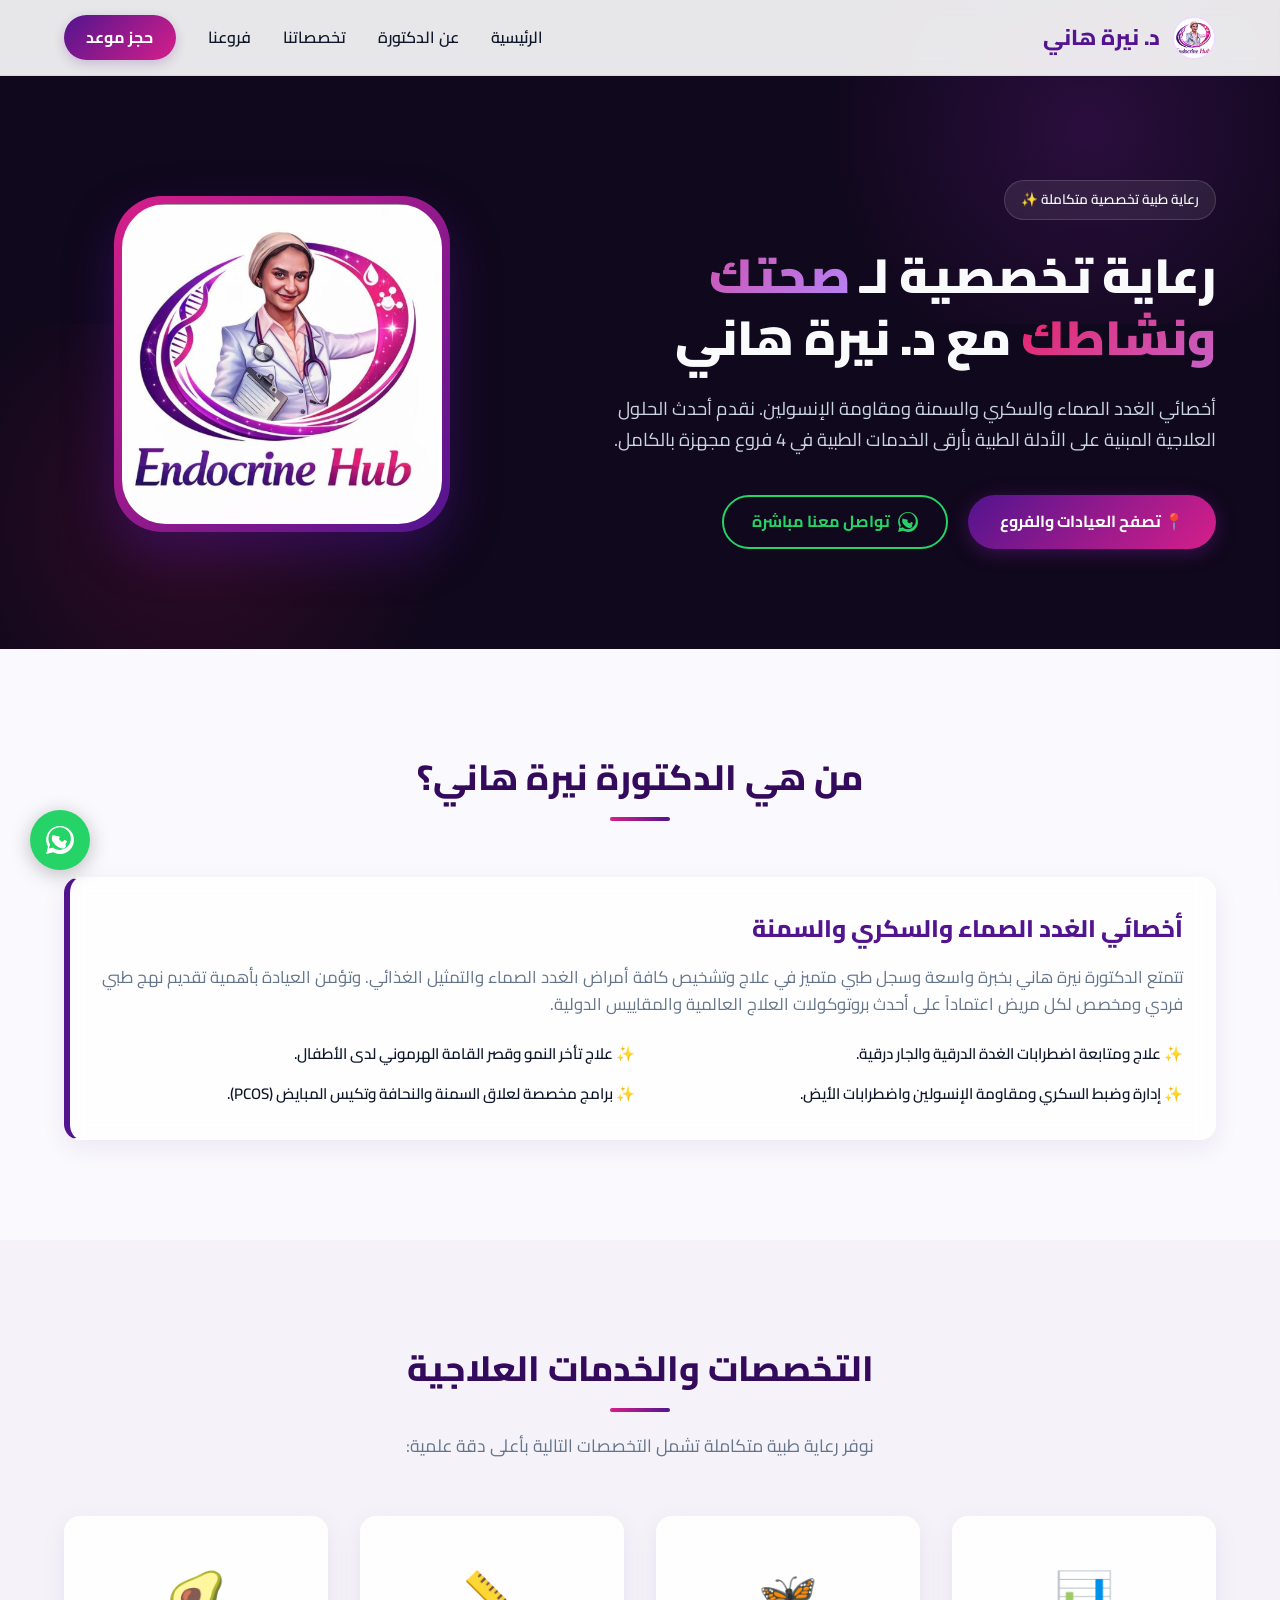
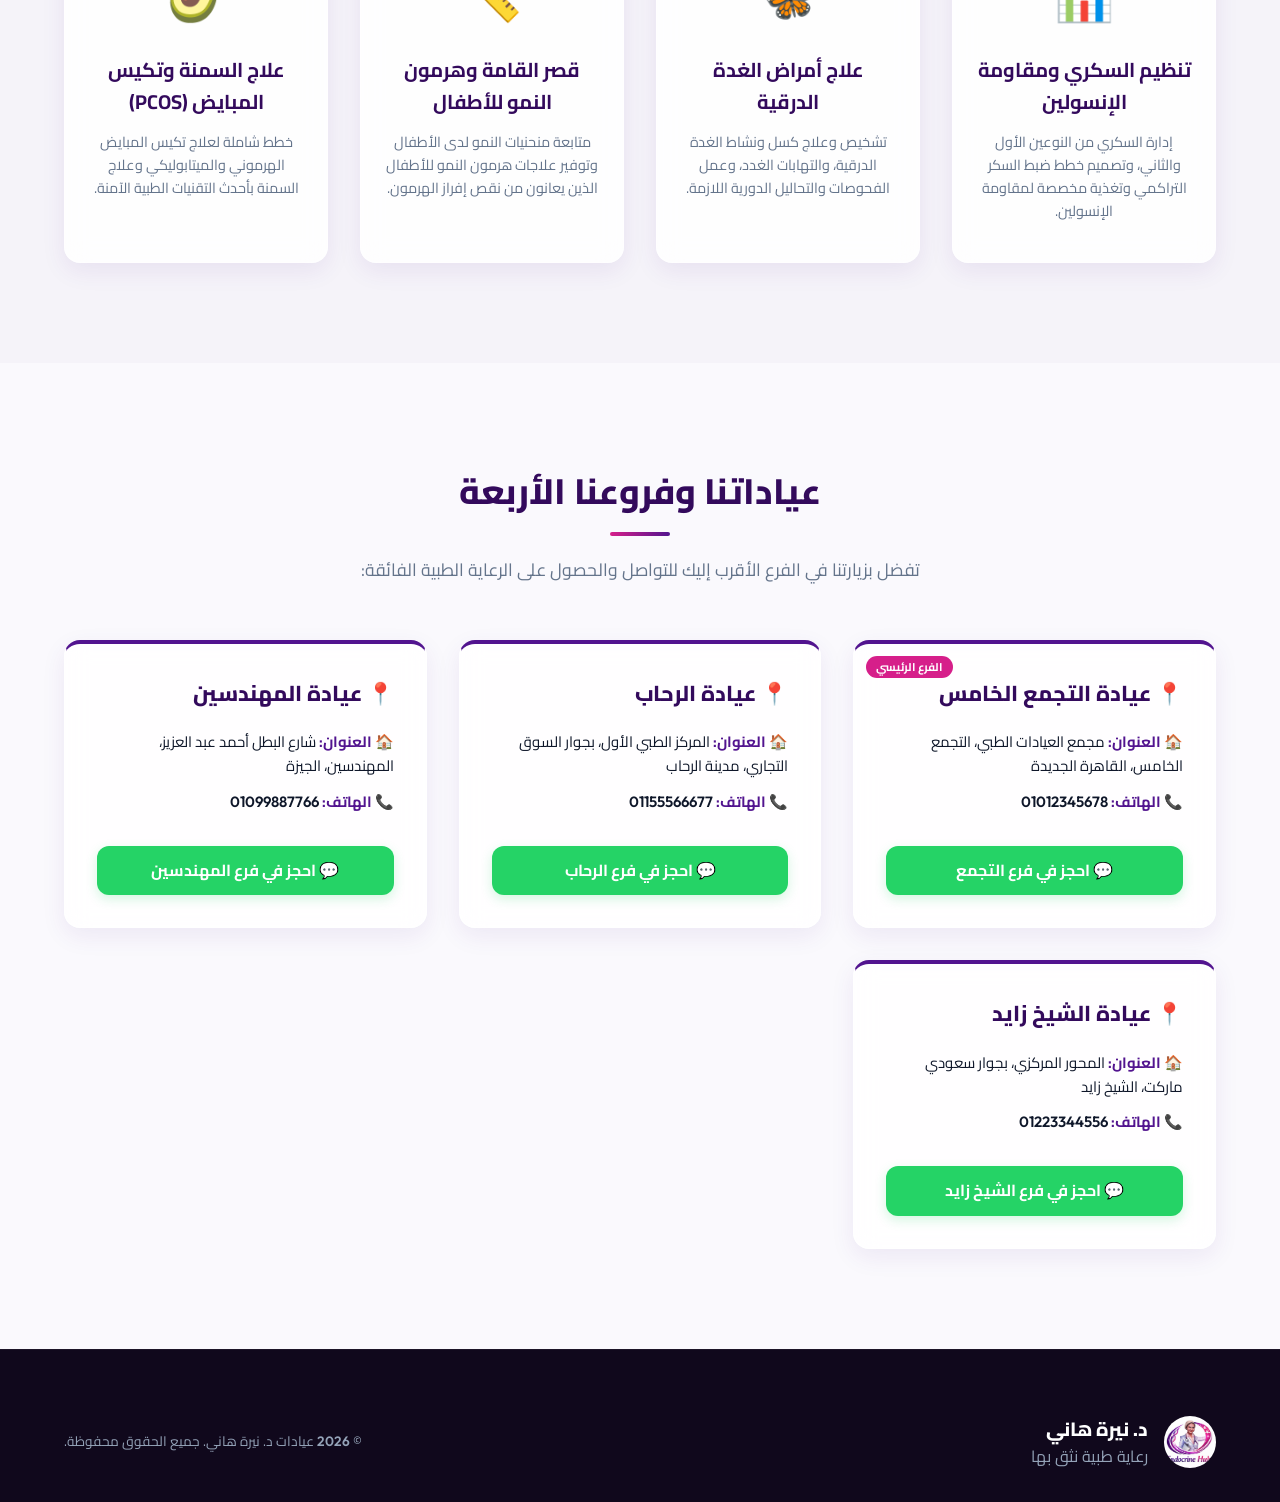
==== index.html @ f515958c "Add index.html, style.css and logo" ====
<!DOCTYPE html>
<html lang="ar" dir="rtl">
<head>
  <meta charset="UTF-8">
  <meta name="viewport" content="width=device-width, initial-scale=1.0">
  <meta name="description" content="الموقع الرسمي لعيادات الدكتورة نيرة هاني - أخصائي الغدد الصماء والسكري والسمنة ومقاومة الإنسولين وتأخر النمو عند الأطفال.">
  <title>عيادات د. نيرة هاني | للغدد الصماء والسكري والسمنة</title>
  
  <!-- Google Fonts: Cairo (Arabic) & Outfit (English digits/meta) -->
  <link rel="preconnect" href="https://fonts.googleapis.com">
  <link rel="preconnect" href="https://fonts.gstatic.com" crossorigin>
  <link href="https://fonts.googleapis.com/css2?family=Cairo:wght@300;400;600;700;800&family=Outfit:wght@400;600;800&display=swap" rel="stylesheet">
  
  <!-- CSS Stylesheet -->
  <link rel="stylesheet" href="style.css">
  
  <!-- Favicon -->
  <link rel="icon" type="image/jpeg" href="logo.jpg">
</head>
<body>

  <!-- Navigation Bar -->
  <header class="navbar">
    <div class="nav-container">
      <div class="nav-brand">
        <img src="logo.jpg" alt="شعار عيادة د. نيرة هاني" class="nav-logo">
        <span class="nav-title">د. نيرة هاني</span>
      </div>
      <nav class="nav-links">
        <a href="#hero">الرئيسية</a>
        <a href="#about">عن الدكتورة</a>
        <a href="#services">تخصصاتنا</a>
        <a href="#branches">فروعنا</a>
        <a href="https://wa.me/201012345678" target="_blank" class="nav-cta-btn">حجز موعد</a>
      </nav>
      <button class="menu-toggle" id="menuToggle" aria-label="فتح القائمة">
        <span></span>
        <span></span>
        <span></span>
      </button>
    </div>
  </header>

  <!-- Mobile Drawer Menu -->
  <div class="mobile-drawer" id="mobileDrawer">
    <div class="drawer-header">
      <span class="drawer-title">د. نيرة هاني</span>
      <button class="drawer-close" id="drawerClose">✕</button>
    </div>
    <div class="drawer-links">
      <a href="#hero">الرئيسية</a>
      <a href="#about">عن الدكتورة</a>
      <a href="#services">تخصصاتنا</a>
      <a href="#branches">فروعنا</a>
      <a href="https://wa.me/201012345678" target="_blank" class="drawer-cta-btn">حجز موعد الآن</a>
    </div>
  </div>

  <!-- Hero Section -->
  <section id="hero" class="hero-section">
    <div class="hero-glow-1"></div>
    <div class="hero-glow-2"></div>
    <div class="hero-container">
      <div class="hero-content">
        <span class="hero-badge">رعاية طبية تخصصية متكاملة ✨</span>
        <h1 class="hero-title">رعاية تخصصية لـ <span>صحتك ونشاطك</span> مع د. نيرة هاني</h1>
        <p class="hero-subtitle">أخصائي الغدد الصماء والسكري والسمنة ومقاومة الإنسولين. نقدم أحدث الحلول العلاجية المبنية على الأدلة الطبية بأرقى الخدمات الطبية في 4 فروع مجهزة بالكامل.</p>
        
        <div class="hero-actions">
          <a href="#branches" class="btn-primary-gradient">📍 تصفح العيادات والفروع</a>
          <a href="https://wa.me/201012345678?text=%D9%85%D8%B1%D8%AD%D8%A8%D8%A7%D9%8B%D8%8C%20%D8%A3%D8%B1%D9%8A%D8%AF%20%D8%A7%D9%84%D8%A7%D8%B3%D8%AA%D9%81%D8%B3%D8%A7%D8%B1%20%D8%B9%D9%86%20%D9%85%D9%88%D8%A7%D8%B9%D9%8A%D8%AF%20%D8%A7%D9%84%D9%83%D8%B4%D9%81" target="_blank" class="btn-whatsapp-outline">
            <svg width="20" height="20" viewBox="0 0 24 24" fill="currentColor"><path d="M.057 24l1.687-6.163c-1.041-1.804-1.588-3.849-1.587-5.946C.06 5.348 5.397.01 12.008.01c3.202.001 6.212 1.246 8.477 3.514 2.266 2.268 3.507 5.28 3.505 8.484-.004 6.657-5.34 11.997-11.953 11.997-2.005-.001-3.973-.502-5.724-1.455L0 24zm6.59-4.846c1.6.95 3.188 1.449 4.825 1.451 5.436 0 9.86-4.37 9.864-9.799.002-2.63-1.023-5.101-2.885-6.965C16.528 2.01 14.069.993 11.998.993c-5.462 0-9.902 4.375-9.906 9.8c-.001 1.748.477 3.454 1.385 4.965l-.982 3.585 3.654-.946zm11.518-6.113c-.3-.15-1.774-.875-2.048-.974-.275-.1-.475-.15-.674.15-.2.3-.775.975-.95 1.174-.175.2-.35.225-.65.075-1.025-.512-1.794-.94-2.52-2.185-.183-.317-.183-.655.075-.9.225-.225.425-.5.5-.675.075-.175.037-.325-.013-.425-.05-.1-4.75-1.125-5.65-1.325-.375-.087-.65.1-.75.325-.1.225-.5 1.05-.5 2.55s1.075 2.925 1.225 3.125c.15.2 2.1 3.2 5.075 4.5.72.31 1.285.5 1.714.64.726.23 1.386.2 1.905.12.58-.09 1.774-.725 2.024-1.399.25-.675.25-1.25.175-1.399-.075-.15-.275-.225-.575-.375z"/></svg>
            تواصل معنا مباشرة
          </a>
        </div>
      </div>
      <div class="hero-image-wrap">
        <div class="image-border-glow">
          <img src="logo.jpg" alt="الدكتورة نيرة هاني" class="hero-image">
        </div>
      </div>
    </div>
  </section>

  <!-- About Section -->
  <section id="about" class="about-section">
    <div class="container">
      <div class="section-header">
        <h2 class="section-title">من هي الدكتورة نيرة هاني؟</h2>
        <div class="title-bar"></div>
      </div>
      <div class="about-grid">
        <div class="about-text-card glass-card">
          <h3>أخصائي الغدد الصماء والسكري والسمنة</h3>
          <p>تتمتع الدكتورة نيرة هاني بخبرة واسعة وسجل طبي متميز في علاج وتشخيص كافة أمراض الغدد الصماء والتمثيل الغذائي. وتؤمن العيادة بأهمية تقديم نهج طبي فردي ومخصص لكل مريض اعتماداً على أحدث بروتوكولات العلاج العالمية والمقاييس الدولية.</p>
          <ul class="about-bullets">
            <li>✨ علاج ومتابعة اضطرابات الغدة الدرقية والجار درقية.</li>
            <li>✨ علاج تأخر النمو وقصر القامة الهرموني لدى الأطفال.</li>
            <li>✨ إدارة وضبط السكري ومقاومة الإنسولين واضطرابات الأيض.</li>
            <li>✨ برامج مخصصة لعلاق السمنة والنحافة وتكيس المبايض (PCOS).</li>
          </ul>
        </div>
      </div>
    </div>
  </section>

  <!-- Services Section -->
  <section id="services" class="services-section">
    <div class="container">
      <div class="section-header">
        <h2 class="section-title">التخصصات والخدمات العلاجية</h2>
        <div class="title-bar"></div>
        <p class="section-subtitle">نوفر رعاية طبية متكاملة تشمل التخصصات التالية بأعلى دقة علمية:</p>
      </div>
      
      <div class="services-grid">
        <div class="service-card glass-card">
          <div class="service-icon">📊</div>
          <h3>تنظيم السكري ومقاومة الإنسولين</h3>
          <p>إدارة السكري من النوعين الأول والثاني، وتصميم خطط ضبط السكر التراكمي وتغذية مخصصة لمقاومة الإنسولين.</p>
        </div>
        <div class="service-card glass-card">
          <div class="service-icon">🦋</div>
          <h3>علاج أمراض الغدة الدرقية</h3>
          <p>تشخيص وعلاج كسل ونشاط الغدة الدرقية، والتهابات الغدد، وعمل الفحوصات والتحاليل الدورية اللازمة.</p>
        </div>
        <div class="service-card glass-card">
          <div class="service-icon">📏</div>
          <h3>قصر القامة وهرمون النمو للأطفال</h3>
          <p>متابعة منحنيات النمو لدى الأطفال وتوفير علاجات هرمون النمو للأطفال الذين يعانون من نقص إفراز الهرمون.</p>
        </div>
        <div class="service-card glass-card">
          <div class="service-icon">🥑</div>
          <h3>علاج السمنة وتكيس المبايض (PCOS)</h3>
          <p>خطط شاملة لعلاج تكيس المبايض الهرموني والميتابوليكي وعلاج السمنة بأحدث التقنيات الطبية الآمنة.</p>
        </div>
      </div>
    </div>
  </section>

  <!-- Branches Section -->
  <section id="branches" class="branches-section">
    <div class="container">
      <div class="section-header">
        <h2 class="section-title">عياداتنا وفروعنا الأربعة</h2>
        <div class="title-bar"></div>
        <p class="section-subtitle">تفضل بزيارتنا في الفرع الأقرب إليك للتواصل والحصول على الرعاية الطبية الفائقة:</p>
      </div>

      <div class="branches-grid">
        <!-- Branch 1: Tagamoa -->
        <div class="branch-card glass-card">
          <div class="branch-badge">الفرع الرئيسي</div>
          <h3>📍 عيادة التجمع الخامس</h3>
          <div class="branch-details">
            <p><strong>🏠 العنوان:</strong> مجمع العيادات الطبي، التجمع الخامس، القاهرة الجديدة</p>
            <p><strong>📞 الهاتف:</strong> <span class="digit-font">01012345678</span></p>
          </div>
          <a href="https://wa.me/201012345678?text=%D9%85%D8%B1%D8%AD%D8%A8%D8%A7%D9%8B%2C%20%D8%A3%D8%B1%D9%8A%D8%AF%20%D8%AD%D8%AC%D8%B2%20%D9%85%D9%88%D8%B9%D8%A5%20%D9%81%D9%8A%20%D9%81%D8%B1%D8%B9%20%D8%A7%D9%84%D8%AA%D8%AC%D9%85%D8%B9" target="_blank" class="btn-branch-whatsapp">
            💬 احجز في فرع التجمع
          </a>
        </div>

        <!-- Branch 2: Rehab -->
        <div class="branch-card glass-card">
          <h3>📍 عيادة الرحاب</h3>
          <div class="branch-details">
            <p><strong>🏠 العنوان:</strong> المركز الطبي الأول، بجوار السوق التجاري، مدينة الرحاب</p>
            <p><strong>📞 الهاتف:</strong> <span class="digit-font">01155566677</span></p>
          </div>
          <a href="https://wa.me/201155566677?text=%D9%85%D8%B1%D8%AD%D8%A8%D8%A7%D9%8B%2C%20%D8%A3%D8%B1%D9%8A%D8%AF%20%D8%AD%D8%AC%D8%B2%20%D9%85%D9%88%D8%B9%D8%A5%20%D9%81%D9%8A%20%D9%81%D8%B1%D8%B9%20%D8%A7%D9%84%D8%B1%D8%AD%D8%A7%D8%A8" target="_blank" class="btn-branch-whatsapp">
            💬 احجز في فرع الرحاب
          </a>
        </div>

        <!-- Branch 3: Mohandessin / Dokki -->
        <div class="branch-card glass-card">
          <h3>📍 عيادة المهندسين</h3>
          <div class="branch-details">
            <p><strong>🏠 العنوان:</strong> شارع البطل أحمد عبد العزيز، المهندسين، الجيزة</p>
            <p><strong>📞 الهاتف:</strong> <span class="digit-font">01099887766</span></p>
          </div>
          <a href="https://wa.me/201099887766?text=%D9%85%D8%B1%D8%AD%D8%A8%D8%A7%D9%8B%2C%20%D8%A3%D8%B1%D9%8A%D8%AF%20%D8%AD%D8%AC%D8%B2%20%D9%85%D9%88%D8%B9%D8%A5%20%D9%81%D9%8A%20%D9%81%D8%B1%D8%B9%20%D8%A7%D9%84%D9%85%D9%87%D9%86%D8%AF%D8%B3%D9%8A%D9%86" target="_blank" class="btn-branch-whatsapp">
            💬 احجز في فرع المهندسين
          </a>
        </div>

        <!-- Branch 4: Sheikh Zayed -->
        <div class="branch-card glass-card">
          <h3>📍 عيادة الشيخ زايد</h3>
          <div class="branch-details">
            <p><strong>🏠 العنوان:</strong> المحور المركزي، بجوار سعودي ماركت، الشيخ زايد</p>
            <p><strong>📞 الهاتف:</strong> <span class="digit-font">01223344556</span></p>
          </div>
          <a href="https://wa.me/201223344556?text=%D9%85%D8%B1%D8%AD%D8%A8%D8%A7%D9%8B%2C%20%D8%A3%D8%B1%D9%8A%D8%AF%20%D8%AD%D8%AC%D8%B2%20%D9%85%D9%88%D8%B9%D8%A5%20%D9%81%D9%8A%20%D9%81%D8%B1%D8%B9%20%D8%A7%D9%84%D8%B4%D9%8A%D8%AE%20%D8%B2%D8%A7%D9%8A%D8%AF" target="_blank" class="btn-branch-whatsapp">
            💬 احجز في فرع الشيخ زايد
          </a>
        </div>
      </div>
    </div>
  </section>

  <!-- Footer -->
  <footer class="footer">
    <div class="container footer-container">
      <div class="footer-brand">
        <img src="logo.jpg" alt="شعار عيادة د. نيرة" class="footer-logo">
        <div>
          <h4>د. نيرة هاني</h4>
          <p>رعاية طبية نثق بها</p>
        </div>
      </div>
      <p class="footer-copy">&copy; <span class="digit-font">2026</span> عيادات د. نيرة هاني. جميع الحقوق محفوظة.</p>
    </div>
  </footer>

  <!-- Floating WhatsApp Action -->
  <a href="https://wa.me/201012345678" target="_blank" class="floating-whatsapp" aria-label="تواصل عبر الواتساب">
    <svg width="28" height="28" viewBox="0 0 24 24" fill="currentColor"><path d="M.057 24l1.687-6.163c-1.041-1.804-1.588-3.849-1.587-5.946C.06 5.348 5.397.01 12.008.01c3.202.001 6.212 1.246 8.477 3.514 2.266 2.268 3.507 5.28 3.505 8.484-.004 6.657-5.34 11.997-11.953 11.997-2.005-.001-3.973-.502-5.724-1.455L0 24zm6.59-4.846c1.6.95 3.188 1.449 4.825 1.451 5.436 0 9.86-4.37 9.864-9.799.002-2.63-1.023-5.101-2.885-6.965C16.528 2.01 14.069.993 11.998.993c-5.462 0-9.902 4.375-9.906 9.8c-.001 1.748.477 3.454 1.385 4.965l-.982 3.585 3.654-.946zm11.518-6.113c-.3-.15-1.774-.875-2.048-.974-.275-.1-.475-.15-.674.15-.2.3-.775.975-.95 1.174-.175.2-.35.225-.65.075-1.025-.512-1.794-.94-2.52-2.185-.183-.317-.183-.655.075-.9.225-.225.425-.5.5-.675.075-.175.037-.325-.013-.425-.05-.1-4.75-1.125-5.65-1.325-.375-.087-.65.1-.75.325-.1.225-.5 1.05-.5 2.55s1.075 2.925 1.225 3.125c.15.2 2.1 3.2 5.075 4.5.72.31 1.285.5 1.714.64.726.23 1.386.2 1.905.12.58-.09 1.774-.725 2.024-1.399.25-.675.25-1.25.175-1.399-.075-.15-.275-.225-.575-.375z"/></svg>
  </a>

  <!-- Simple JavaScript for Drawer Toggle -->
  <script>
    const menuToggle = document.getElementById('menuToggle');
    const mobileDrawer = document.getElementById('mobileDrawer');
    const drawerClose = document.getElementById('drawerClose');

    menuToggle.addEventListener('click', () => {
      mobileDrawer.classList.add('open');
    });

    drawerClose.addEventListener('click', () => {
      mobileDrawer.classList.remove('open');
    });

    // Close drawer when clicking outside or on a link
    document.querySelectorAll('.drawer-links a').forEach(link => {
      link.addEventListener('click', () => {
        mobileDrawer.classList.remove('open');
      });
    });
  </script>
</body>
</html>
---- style.css ----
/* CSS Design System for Dr. Naira Hany Landing Page */

:root {
  /* HSL Tailored Theme Color Tokens */
  --color-bg-dark: hsl(265, 55%, 7%);      /* Rich Deep Dark Indigo */
  --color-bg-light: #ffffff;
  --color-primary: hsl(270, 75%, 32%);     /* Rich Deep Purple */
  --color-primary-light: hsl(270, 80%, 93%);
  --color-primary-dark: hsl(270, 80%, 20%);
  --color-secondary: hsl(325, 75%, 48%);   /* Vibrant Pinkish Indigo Accent */
  --color-text-dark: #0f172a;
  --color-text-muted: #64748b;
  --color-text-light: #f8fafc;
  
  --font-arabic: 'Cairo', sans-serif;
  --font-english: 'Outfit', sans-serif;
  
  --shadow-sm: 0 2px 8px rgba(0, 0, 0, 0.05);
  --shadow-md: 0 8px 24px rgba(74, 20, 140, 0.08);
  --shadow-lg: 0 16px 40px rgba(74, 20, 140, 0.16);
  --transition: all 0.3s cubic-bezier(0.4, 0, 0.2, 1);
  --border-radius: 1rem;
}

/* Global Setup */
* {
  box-sizing: border-box;
  margin: 0;
  padding: 0;
}

html {
  scroll-behavior: smooth;
}

body {
  font-family: var(--font-arabic);
  background-color: #faf9fd;
  color: var(--color-text-dark);
  line-height: 1.6;
  text-align: right;
  overflow-x: hidden;
}

.digit-font {
  font-family: var(--font-english);
  font-weight: 600;
}

a {
  text-decoration: none;
  color: inherit;
  transition: var(--transition);
}

.container {
  max-width: 1200px;
  margin: 0 auto;
  padding: 0 1.5rem;
}

/* Glassmorphism Card Utility */
.glass-card {
  background: rgba(255, 255, 255, 0.85);
  backdrop-filter: blur(12px);
  -webkit-backdrop-filter: blur(12px);
  border: 1px solid rgba(255, 255, 255, 0.5);
  box-shadow: var(--shadow-md);
  border-radius: var(--border-radius);
  padding: 2rem;
  transition: var(--transition);
}

.glass-card:hover {
  transform: translateY(-5px);
  box-shadow: var(--shadow-lg);
  border-color: rgba(74, 20, 140, 0.2);
}

/* Section Header Styles */
.section-header {
  text-align: center;
  margin-bottom: 3.5rem;
}

.section-title {
  font-size: 2.2rem;
  font-weight: 800;
  color: var(--color-primary-dark);
}

.title-bar {
  width: 60px;
  height: 4px;
  background: linear-gradient(90deg, var(--color-secondary), var(--color-primary));
  border-radius: 2px;
  margin: 0.75rem auto 1.25rem;
}

.section-subtitle {
  font-size: 1.1rem;
  color: var(--color-text-muted);
  max-width: 600px;
  margin: 0 auto;
}

/* Navbar */
.navbar {
  position: fixed;
  top: 0;
  left: 0;
  right: 0;
  background: rgba(255, 255, 255, 0.9);
  backdrop-filter: blur(10px);
  border-bottom: 1px solid rgba(74, 20, 140, 0.08);
  z-index: 1000;
  height: 76px;
  display: flex;
  align-items: center;
  transition: var(--transition);
}

.nav-container {
  width: 100%;
  max-width: 1200px;
  margin: 0 auto;
  padding: 0 1.5rem;
  display: flex;
  justify-content: space-between;
  align-items: center;
}

.nav-brand {
  display: flex;
  align-items: center;
  gap: 0.75rem;
}

.nav-logo {
  width: 44px;
  height: 44px;
  border-radius: 50px;
  object-fit: cover;
  border: 2px solid var(--color-primary-light);
}

.nav-title {
  font-size: 1.35rem;
  font-weight: 800;
  color: var(--color-primary);
}

.nav-links {
  display: flex;
  align-items: center;
  gap: 2rem;
  font-weight: 600;
}

.nav-links a:hover {
  color: var(--color-primary);
}

.nav-cta-btn {
  background: linear-gradient(135deg, var(--color-primary), var(--color-secondary));
  color: white !important;
  padding: 0.6rem 1.4rem;
  border-radius: 50px;
  font-weight: 700;
  box-shadow: 0 4px 12px rgba(74, 20, 140, 0.2);
}

.nav-cta-btn:hover {
  transform: translateY(-2px);
  box-shadow: 0 6px 16px rgba(74, 20, 140, 0.3);
}

.menu-toggle {
  display: none;
  background: none;
  border: none;
  cursor: pointer;
  flex-direction: column;
  gap: 6px;
}

.menu-toggle span {
  display: block;
  width: 28px;
  height: 3px;
  background-color: var(--color-primary);
  border-radius: 3px;
}

/* Mobile Drawer Menu */
.mobile-drawer {
  position: fixed;
  top: 0;
  right: -300px;
  width: 280px;
  height: 100vh;
  background: white;
  z-index: 1100;
  box-shadow: -4px 0 20px rgba(0, 0, 0, 0.1);
  padding: 2rem 1.5rem;
  display: flex;
  flex-direction: column;
  gap: 2.5rem;
  transition: right 0.4s cubic-bezier(0.4, 0, 0.2, 1);
}

.mobile-drawer.open {
  right: 0;
}

.drawer-header {
  display: flex;
  justify-content: space-between;
  align-items: center;
}

.drawer-title {
  font-size: 1.3rem;
  font-weight: 800;
  color: var(--color-primary);
}

.drawer-close {
  background: none;
  border: none;
  font-size: 1.5rem;
  cursor: pointer;
  color: var(--color-text-muted);
}

.drawer-links {
  display: flex;
  flex-direction: column;
  gap: 1.5rem;
  font-size: 1.1rem;
  font-weight: 600;
}

.drawer-cta-btn {
  background: linear-gradient(135deg, var(--color-primary), var(--color-secondary));
  color: white !important;
  padding: 0.75rem;
  border-radius: 0.75rem;
  text-align: center;
  font-weight: 700;
  margin-top: 1rem;
  box-shadow: 0 4px 12px rgba(74, 20, 140, 0.2);
}

/* Hero Section */
.hero-section {
  position: relative;
  background-color: var(--color-bg-dark);
  padding: 180px 0 100px;
  color: var(--color-text-light);
  overflow: hidden;
}

.hero-glow-1 {
  position: absolute;
  top: -10%;
  right: -10%;
  width: 50%;
  height: 60%;
  background: radial-gradient(circle, rgba(123, 31, 162, 0.25) 0%, transparent 70%);
  z-index: 1;
}

.hero-glow-2 {
  position: absolute;
  bottom: -10%;
  left: -10%;
  width: 50%;
  height: 60%;
  background: radial-gradient(circle, rgba(233, 30, 99, 0.15) 0%, transparent 70%);
  z-index: 1;
}

.hero-container {
  max-width: 1200px;
  margin: 0 auto;
  padding: 0 1.5rem;
  display: grid;
  grid-template-columns: 1.2fr 0.8fr;
  align-items: center;
  gap: 4rem;
  position: relative;
  z-index: 2;
}

.hero-content {
  display: flex;
  flex-direction: column;
  align-items: flex-start;
}

.hero-badge {
  background: rgba(255, 255, 255, 0.08);
  border: 1px solid rgba(255, 255, 255, 0.15);
  padding: 0.5rem 1rem;
  border-radius: 50px;
  font-size: 0.85rem;
  font-weight: 600;
  margin-bottom: 1.5rem;
}

.hero-title {
  font-size: 3rem;
  font-weight: 900;
  line-height: 1.3;
  margin-bottom: 1.5rem;
}

.hero-title span {
  background: linear-gradient(135deg, #e91e63, #b388ff);
  -webkit-background-clip: text;
  -webkit-text-fill-color: transparent;
}

.hero-subtitle {
  font-size: 1.15rem;
  line-height: 1.7;
  color: #cbd5e1;
  margin-bottom: 2.5rem;
}

.hero-actions {
  display: flex;
  gap: 1.25rem;
  flex-wrap: wrap;
}

.btn-primary-gradient {
  background: linear-gradient(135deg, var(--color-primary), var(--color-secondary));
  color: white;
  padding: 0.875rem 2rem;
  border-radius: 50px;
  font-weight: 700;
  font-size: 1rem;
  box-shadow: 0 4px 20px rgba(123, 31, 162, 0.4);
}

.btn-primary-gradient:hover {
  transform: translateY(-3px);
  box-shadow: 0 8px 30px rgba(123, 31, 162, 0.6);
}

.btn-whatsapp-outline {
  display: inline-flex;
  align-items: center;
  gap: 0.5rem;
  border: 2px solid #25d366;
  color: #25d366;
  padding: 0.75rem 1.75rem;
  border-radius: 50px;
  font-weight: 700;
  font-size: 1rem;
}

.btn-whatsapp-outline:hover {
  background-color: #25d366;
  color: white;
  transform: translateY(-3px);
  box-shadow: 0 8px 24px rgba(37, 211, 102, 0.35);
}

.hero-image-wrap {
  display: flex;
  justify-content: center;
  align-items: center;
}

.image-border-glow {
  position: relative;
  border-radius: 3rem;
  padding: 8px;
  background: linear-gradient(135deg, var(--color-secondary), var(--color-primary));
  box-shadow: 0 20px 50px rgba(74, 20, 140, 0.45);
}

.hero-image {
  width: 320px;
  height: 320px;
  border-radius: 2.75rem;
  object-fit: cover;
  display: block;
}

/* About Section */
.about-section {
  padding: 100px 0;
}

.about-grid {
  display: grid;
  grid-template-columns: 1fr;
  gap: 3rem;
}

.about-text-card {
  border-left: 6px solid var(--color-primary);
}

.about-text-card h3 {
  font-size: 1.5rem;
  color: var(--color-primary);
  margin-bottom: 1rem;
  font-weight: 800;
}

.about-text-card p {
  color: var(--color-text-muted);
  font-size: 1.05rem;
  margin-bottom: 1.5rem;
}

.about-bullets {
  list-style: none;
  display: grid;
  grid-template-columns: repeat(2, 1fr);
  gap: 1rem;
}

.about-bullets li {
  font-weight: 600;
  font-size: 0.95rem;
  color: var(--color-text-dark);
}

/* Services Section */
.services-section {
  padding: 100px 0;
  background-color: #f5f3f9;
}

.services-grid {
  display: grid;
  grid-template-columns: repeat(auto-fit, minmax(250px, 1fr));
  gap: 2rem;
}

.service-card {
  text-align: center;
  display: flex;
  flex-direction: column;
  align-items: center;
  padding: 2.5rem 1.5rem;
}

.service-icon {
  font-size: 3rem;
  margin-bottom: 1.25rem;
}

.service-card h3 {
  font-size: 1.25rem;
  font-weight: 700;
  color: var(--color-primary-dark);
  margin-bottom: 0.75rem;
}

.service-card p {
  font-size: 0.9rem;
  color: var(--color-text-muted);
  line-height: 1.6;
}

/* Branches Section */
.branches-section {
  padding: 100px 0;
}

.branches-grid {
  display: grid;
  grid-template-columns: repeat(auto-fit, minmax(280px, 1fr));
  gap: 2rem;
}

.branch-card {
  display: flex;
  flex-direction: column;
  position: relative;
  overflow: hidden;
  border-top: 4px solid var(--color-primary);
}

.branch-badge {
  position: absolute;
  top: 12px;
  left: 12px;
  background: var(--color-secondary);
  color: white;
  font-size: 0.7rem;
  font-weight: 700;
  padding: 2px 10px;
  border-radius: 20px;
}

.branch-card h3 {
  font-size: 1.35rem;
  font-weight: 800;
  color: var(--color-primary-dark);
  margin-bottom: 1.25rem;
}

.branch-details {
  display: flex;
  flex-direction: column;
  gap: 0.75rem;
  margin-bottom: 2rem;
  flex-grow: 1;
}

.branch-details p {
  font-size: 0.93rem;
  color: var(--color-text-dark);
}

.branch-details strong {
  color: var(--color-primary);
}

.btn-branch-whatsapp {
  display: block;
  text-align: center;
  background-color: #25d366;
  color: white;
  padding: 0.75rem;
  border-radius: 0.75rem;
  font-weight: 700;
  box-shadow: 0 4px 12px rgba(37, 211, 102, 0.2);
}

.btn-branch-whatsapp:hover {
  transform: translateY(-3px);
  box-shadow: 0 6px 16px rgba(37, 211, 102, 0.35);
  background-color: #20ba5a;
}

/* Floating WhatsApp Button */
.floating-whatsapp {
  position: fixed;
  bottom: 30px;
  left: 30px;
  background-color: #25d366;
  color: white;
  width: 60px;
  height: 60px;
  border-radius: 50px;
  display: flex;
  justify-content: center;
  align-items: center;
  box-shadow: 0 4px 20px rgba(0, 0, 0, 0.25);
  z-index: 999;
  animation: pulse-ring 2s infinite;
}

@keyframes pulse-ring {
  0% { box-shadow: 0 0 0 0 rgba(37, 211, 102, 0.6); }
  70% { box-shadow: 0 0 0 15px rgba(37, 211, 102, 0); }
  100% { box-shadow: 0 0 0 0 rgba(37, 211, 102, 0); }
}

.floating-whatsapp:hover {
  transform: scale(1.1);
}

/* Footer */
.footer {
  background-color: var(--color-bg-dark);
  color: #94a3b8;
  padding: 4rem 0 2rem;
  border-top: 1px solid rgba(255, 255, 255, 0.05);
}

.footer-container {
  display: flex;
  justify-content: space-between;
  align-items: center;
  flex-wrap: wrap;
  gap: 2rem;
}

.footer-brand {
  display: flex;
  align-items: center;
  gap: 1rem;
}

.footer-brand h4 {
  font-size: 1.2rem;
  font-weight: 800;
  color: white;
}

.footer-logo {
  width: 52px;
  height: 52px;
  border-radius: 50px;
  object-fit: cover;
}

.footer-copy {
  font-size: 0.85rem;
}

/* Responsive Rules */
@media (max-width: 1024px) {
  .hero-container {
    grid-template-columns: 1fr;
    text-align: center;
    gap: 3rem;
  }
  
  .hero-content {
    align-items: center;
  }
  
  .hero-title {
    font-size: 2.5rem;
  }
  
  .hero-actions {
    justify-content: center;
  }
  
  .about-bullets {
    grid-template-columns: 1fr;
  }
}

@media (max-width: 768px) {
  .nav-links {
    display: none;
  }
  
  .menu-toggle {
    display: flex;
  }
  
  .hero-title {
    font-size: 2.1rem;
  }
  
  .hero-image {
    width: 250px;
    height: 250px;
  }
  
  .footer-container {
    flex-direction: column;
    text-align: center;
  }
  
  .footer-brand {
    flex-direction: column;
  }
}
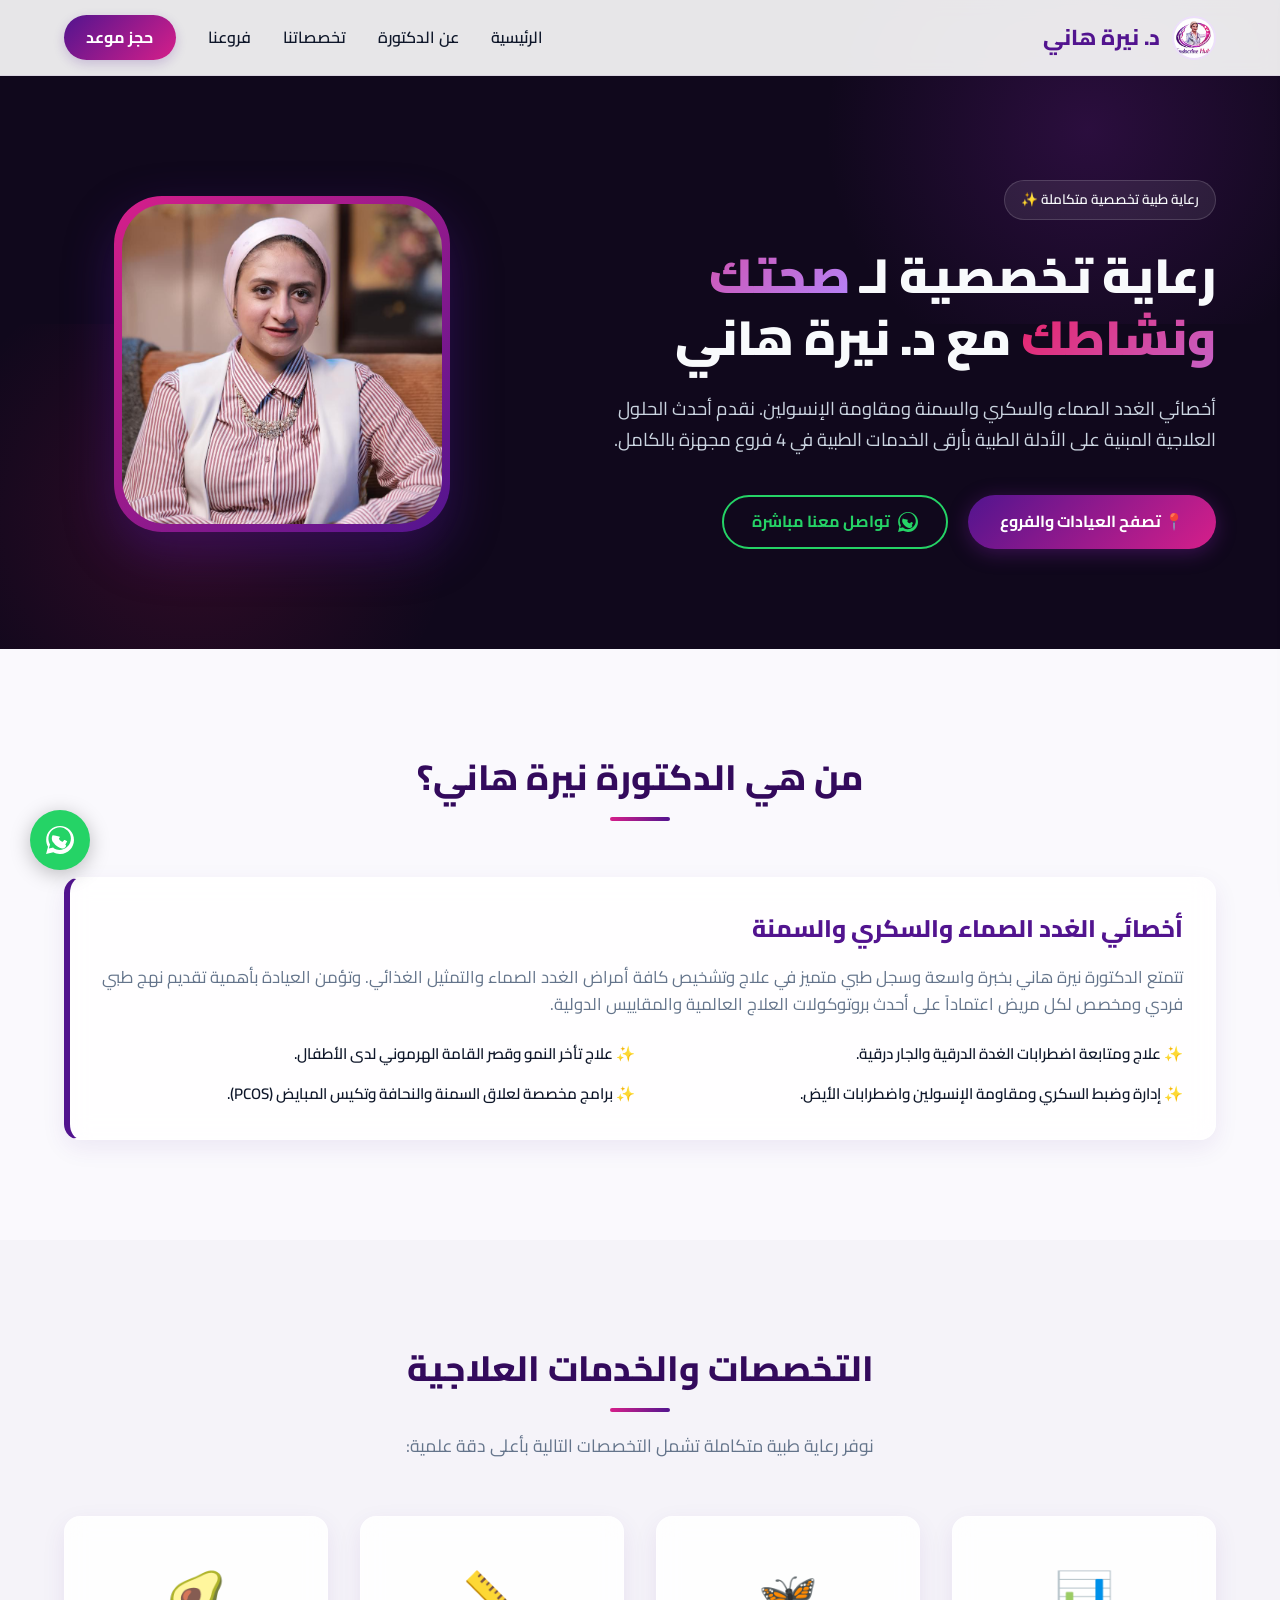
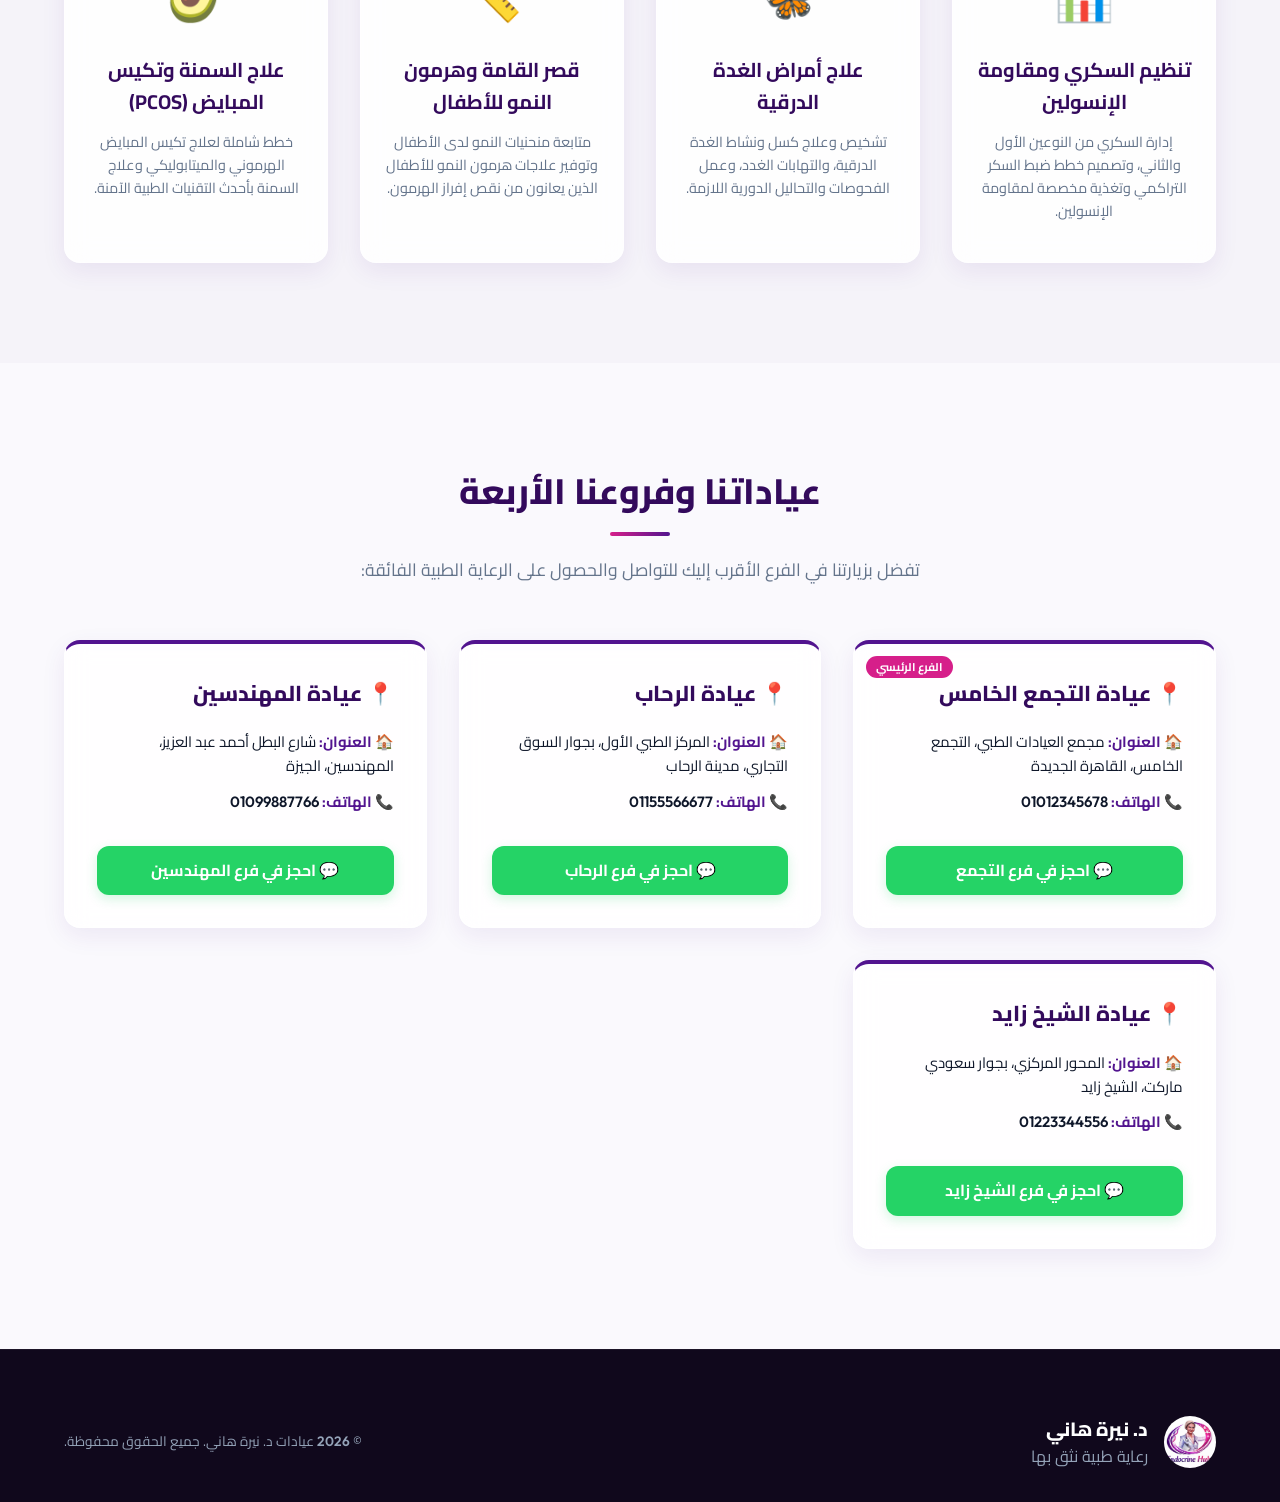
==== commit c51e8653: "Update hero image and improve mobile layout responsive order" ====
--- a/index.html
+++ b/index.html
@@ -76,7 +76,7 @@
       </div>
       <div class="hero-image-wrap">
         <div class="image-border-glow">
-          <img src="logo.jpg" alt="الدكتورة نيرة هاني" class="hero-image">
+          <img src="doctor.jpg" alt="الدكتورة نيرة هاني" class="hero-image">
         </div>
       </div>
     </div>
--- a/style.css
+++ b/style.css
@@ -614,15 +614,20 @@
   .hero-container {
     grid-template-columns: 1fr;
     text-align: center;
-    gap: 3rem;
+    gap: 2.5rem;
+  }
+  
+  .hero-image-wrap {
+    grid-row: 1; /* Puts image above the text on mobile/tablet */
   }
   
   .hero-content {
+    grid-row: 2;
     align-items: center;
   }
   
   .hero-title {
-    font-size: 2.5rem;
+    font-size: 2.4rem;
   }
   
   .hero-actions {
@@ -635,6 +640,14 @@
 }
 
 @media (max-width: 768px) {
+  .navbar {
+    height: 70px;
+  }
+  
+  .nav-container {
+    padding: 0 1.25rem;
+  }
+  
   .nav-links {
     display: none;
   }
@@ -643,21 +656,80 @@
     display: flex;
   }
   
+  .hero-section {
+    padding: 110px 0 50px; /* Reduced top padding since navbar is fixed and header is shorter */
+  }
+  
+  .hero-badge {
+    font-size: 0.8rem;
+    padding: 0.4rem 0.8rem;
+    margin-bottom: 1.25rem;
+  }
+  
   .hero-title {
-    font-size: 2.1rem;
+    font-size: 2rem;
+    line-height: 1.35;
+    margin-bottom: 1.25rem;
+  }
+  
+  .hero-subtitle {
+    font-size: 1rem;
+    line-height: 1.6;
+    margin-bottom: 2rem;
+    padding: 0 0.5rem;
+  }
+  
+  .hero-actions {
+    flex-direction: column;
+    align-items: center;
+    gap: 0.875rem;
+    width: 100%;
+  }
+  
+  .hero-actions a {
+    width: 100%;
+    max-width: 300px;
+    text-align: center;
+    padding: 0.8rem 1.5rem;
+    font-size: 0.95rem;
+    display: inline-flex;
+    justify-content: center;
+    align-items: center;
   }
   
   .hero-image {
-    width: 250px;
-    height: 250px;
+    width: 240px;
+    height: 240px;
+    border-radius: 2.25rem;
+  }
+  
+  .image-border-glow {
+    border-radius: 2.5rem;
+    padding: 6px;
+    box-shadow: 0 15px 35px rgba(74, 20, 140, 0.4);
+  }
+  
+  .about-section, .services-section, .branches-section {
+    padding: 60px 0;
+  }
+  
+  .section-header {
+    margin-bottom: 2.5rem;
+  }
+  
+  .section-title {
+    font-size: 1.8rem;
   }
   
   .footer-container {
     flex-direction: column;
     text-align: center;
+    gap: 1.5rem;
   }
   
   .footer-brand {
     flex-direction: column;
-  }
-}
+    gap: 0.5rem;
+  }
+}
+
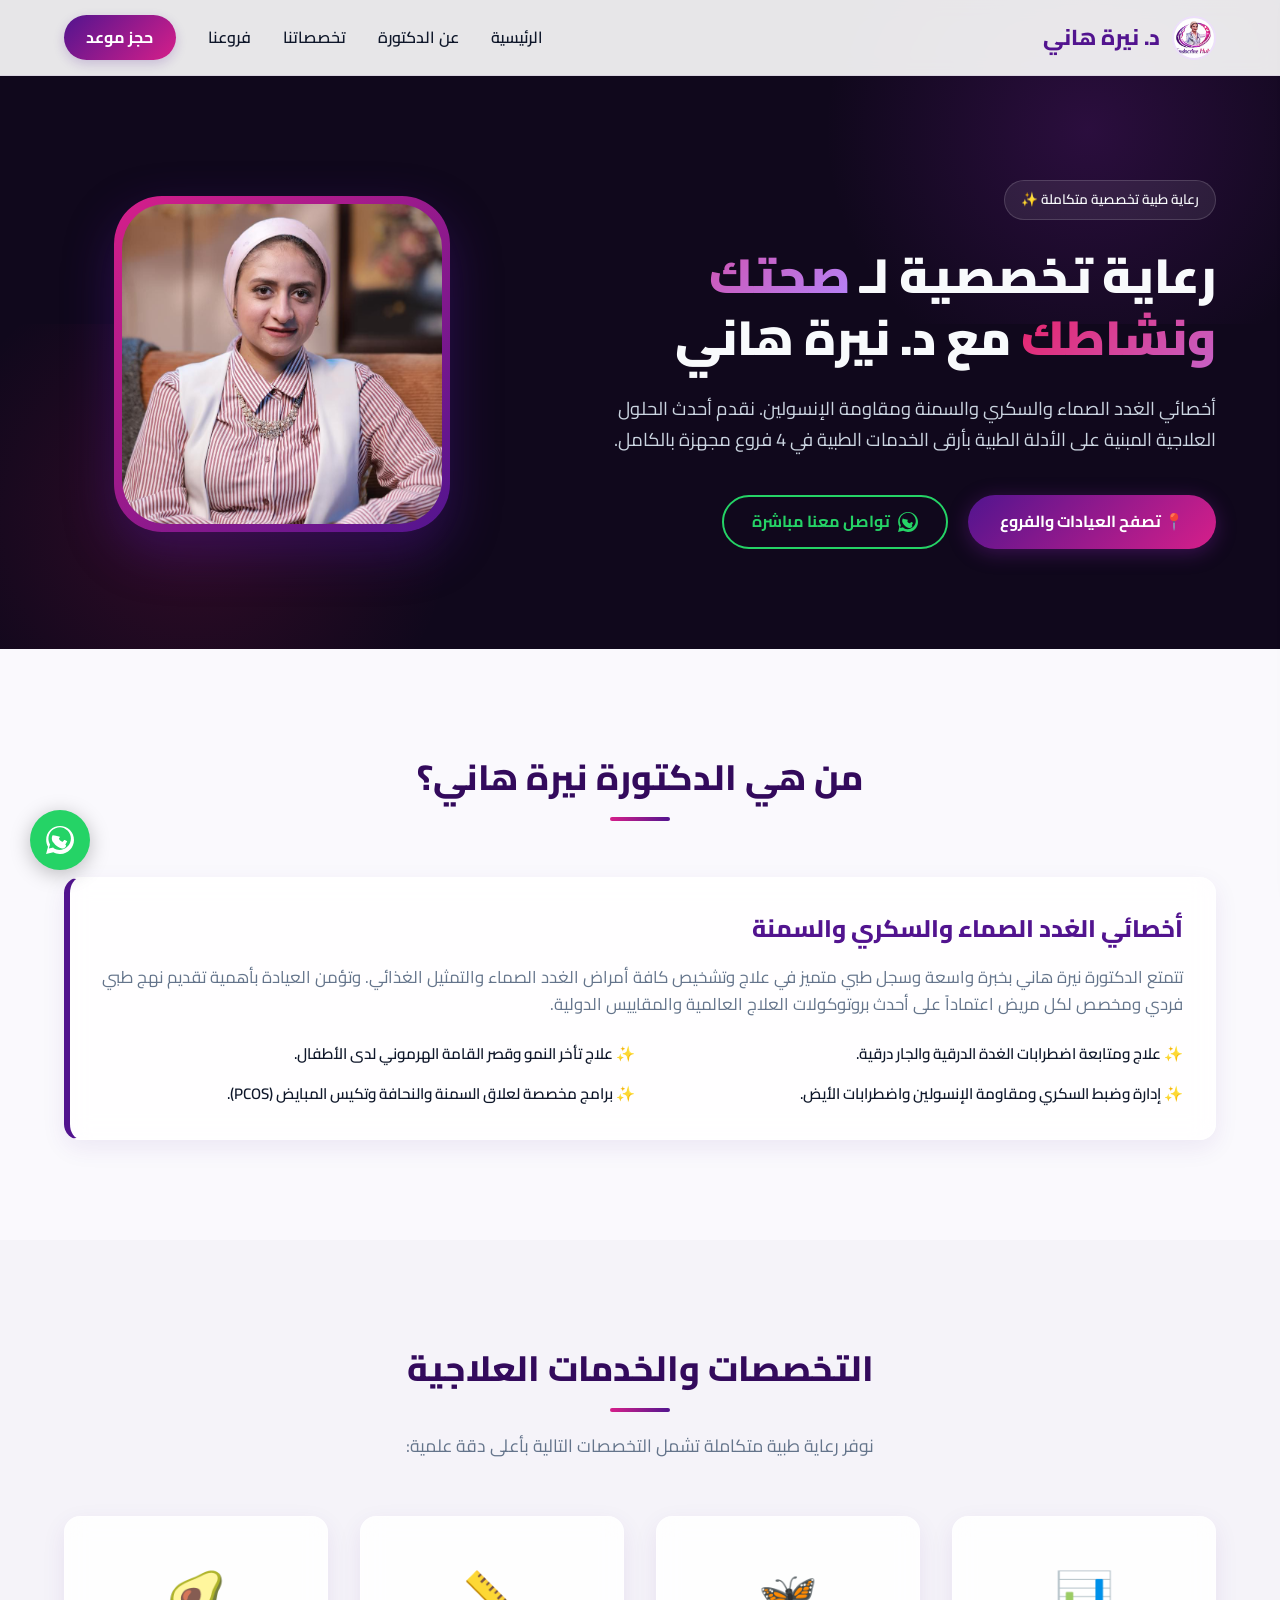
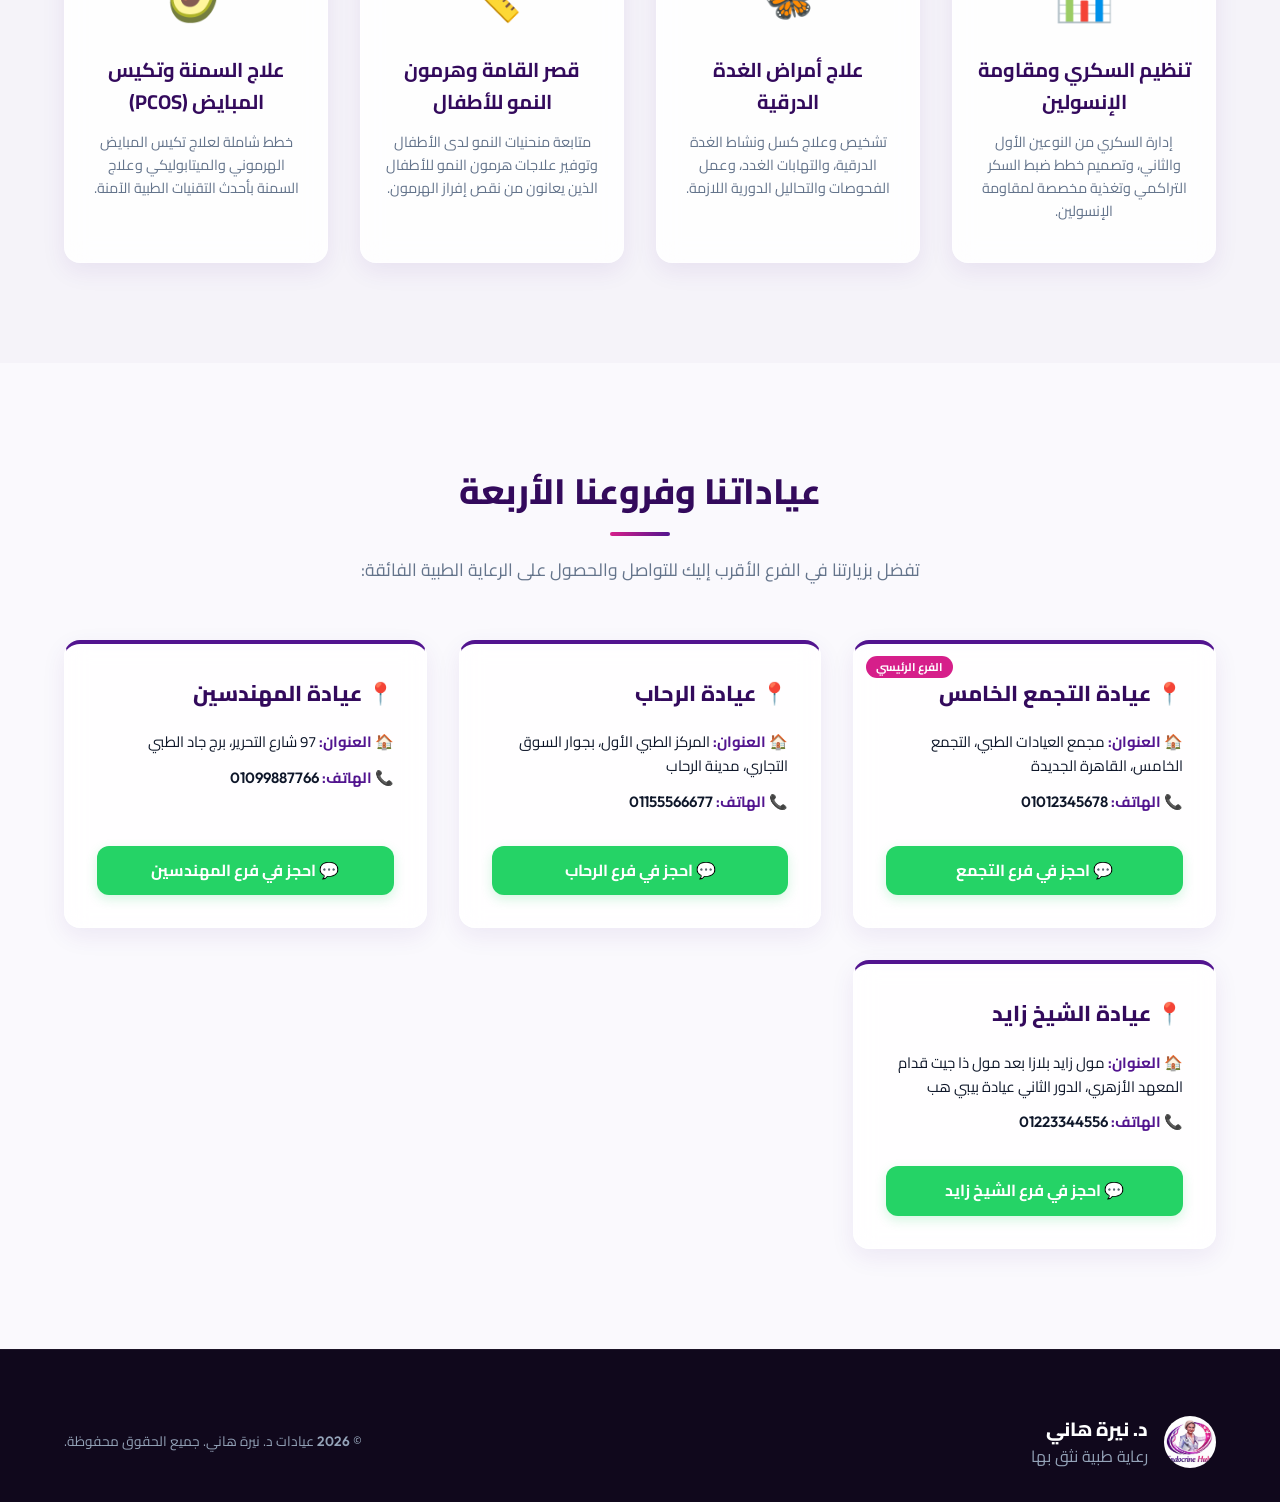
==== commit 67e14c66: "fix: update Dokki and Sheikh Zayed clinic addresses" ====
--- a/index.html
+++ b/index.html
@@ -3,7 +3,34 @@
 <head>
   <meta charset="UTF-8">
   <meta name="viewport" content="width=device-width, initial-scale=1.0">
+  <meta name="facebook-domain-verification" content="jhbubi7d2ifc3jeot4ckl5vgyg3ugb" />
+  <meta name="google-site-verification" content="n9E-gGdGg2XTTibAcN7JYskASkTGcsRKnW-XlpT-7LA" />
+  
+  <!-- Primary SEO Tags -->
   <meta name="description" content="الموقع الرسمي لعيادات الدكتورة نيرة هاني - أخصائي الغدد الصماء والسكري والسمنة ومقاومة الإنسولين وتأخر النمو عند الأطفال.">
+  <meta name="keywords" content="دكتورة نيرة هاني, غدد صماء, سكر, تمثيل غذائي, عيادة, Naira Hany, Endocrinology, Diabetes, الغدة الدرقية, سمنة, مقاومة الأنسولين">
+  <meta name="robots" content="index, follow, max-image-preview:large, max-snippet:-1, max-video-preview:-1">
+  <link rel="canonical" href="https://drnairahany.com/">
+  
+  <!-- Open Graph / Facebook -->
+  <meta property="og:locale" content="ar_AR">
+  <meta property="og:locale:alternate" content="en_US">
+  <meta property="og:type" content="website">
+  <meta property="og:title" content="عيادات د. نيرة هاني | للغدد الصماء والسكري والسمنة">
+  <meta property="og:description" content="الموقع الرسمي لعيادات الدكتورة نيرة هاني - أخصائي الغدد الصماء والسكري والسمنة ومقاومة الإنسولين وتأخر النمو عند الأطفال.">
+  <meta property="og:url" content="https://drnairahany.com/">
+  <meta property="og:site_name" content="د. نيرة هاني">
+  <meta property="og:image" content="https://drnairahany.com/logo.jpg">
+  <meta property="og:image:width" content="1200">
+  <meta property="og:image:height" content="630">
+  <meta property="og:image:type" content="image/jpeg">
+
+  <!-- Twitter -->
+  <meta name="twitter:card" content="summary_large_image">
+  <meta name="twitter:title" content="عيادات د. نيرة هاني | للغدد الصماء والسكري والسمنة">
+  <meta name="twitter:description" content="الموقع الرسمي لعيادات الدكتورة نيرة هاني - أخصائي الغدد الصماء والسكري والسمنة ومقاومة الإنسولين وتأخر النمو عند الأطفال.">
+  <meta name="twitter:image" content="https://drnairahany.com/logo.jpg">
+
   <title>عيادات د. نيرة هاني | للغدد الصماء والسكري والسمنة</title>
   
   <!-- Google Fonts: Cairo (Arabic) & Outfit (English digits/meta) -->
@@ -16,6 +43,114 @@
   
   <!-- Favicon -->
   <link rel="icon" type="image/jpeg" href="logo.jpg">
+
+  <!-- Structured Data JSON-LD (Schema.org) for SEO -->
+  <script type="application/ld+json">
+  {
+    "@context": "https://schema.org",
+    "@graph": [
+      {
+        "@type": "Physician",
+        "@id": "https://drnairahany.com/#physician",
+        "name": "د. نيرة هاني",
+        "alternateName": "Dr. Naira Hany",
+        "url": "https://drnairahany.com/",
+        "logo": "https://drnairahany.com/logo.jpg",
+        "image": "https://drnairahany.com/doctor.jpg",
+        "description": "استشاري الغدد الصماء والسكر والتمثيل الغذائي - حاصلة على البورد الأوروبي ودكتوراه من جامعة عين شمس",
+        "telephone": "+201005218186",
+        "additionalType": "http://en.wikipedia.org/wiki/Endocrinology",
+        "medicalSpecialty": "Endocrinology",
+        "knowsAbout": ["Diabetes Mellitus", "Endocrine System Diseases", "Thyroid Diseases", "Obesity", "Insulin Resistance"],
+        "address": {
+          "@type": "PostalAddress",
+          "addressLocality": "Cairo",
+          "addressCountry": "EG"
+        }
+      },
+      {
+        "@type": "MedicalClinic",
+        "@id": "https://drnairahany.com/#clinic-maadi",
+        "name": "عيادة د. نيرة هاني - فرع زهراء المعادي",
+        "parentOrganization": { "@id": "https://drnairahany.com/#physician" },
+        "telephone": "+201551957119",
+        "address": {
+          "@type": "PostalAddress",
+          "streetAddress": "زهراء المعادي، برج الحجاز جراند بلازا، فوق نعمه و سدرة، مدخل اليمين الدور الرابع ثم من الاسانسير يمين عياده ٤٠٣",
+          "addressLocality": "Maadi",
+          "addressRegion": "Cairo",
+          "addressCountry": "EG"
+        },
+        "openingHoursSpecification": {
+          "@type": "OpeningHoursSpecification",
+          "dayOfWeek": ["Saturday", "Tuesday"],
+          "opens": "18:00",
+          "closes": "22:00"
+        }
+      },
+      {
+        "@type": "MedicalClinic",
+        "@id": "https://drnairahany.com/#clinic-rehab",
+        "name": "عيادة د. نيرة هاني - فرع الرحاب",
+        "parentOrganization": { "@id": "https://drnairahany.com/#physician" },
+        "telephone": "+201005218186",
+        "address": {
+          "@type": "PostalAddress",
+          "streetAddress": "Gateway mall، مبنى العيادات D1، الرحاب، الدور الثاني عيادة 213",
+          "addressLocality": "Al Rehab",
+          "addressRegion": "Cairo",
+          "addressCountry": "EG"
+        },
+        "openingHoursSpecification": {
+          "@type": "OpeningHoursSpecification",
+          "dayOfWeek": "Wednesday",
+          "opens": "19:00",
+          "closes": "23:00"
+        }
+      },
+      {
+        "@type": "MedicalClinic",
+        "@id": "https://drnairahany.com/#clinic-zayed",
+        "name": "عيادة د. نيرة هاني - فرع الشيخ زايد",
+        "parentOrganization": { "@id": "https://drnairahany.com/#physician" },
+        "telephone": "+201005218186",
+        "address": {
+          "@type": "PostalAddress",
+          "streetAddress": "مول زايد بلازا بعد مول ذا جيت قدام المعهد الأزهري، الدور الثاني عيادة بيبي هب",
+          "addressLocality": "Sheikh Zayed",
+          "addressRegion": "Giza",
+          "addressCountry": "EG"
+        },
+        "openingHoursSpecification": {
+          "@type": "OpeningHoursSpecification",
+          "dayOfWeek": "Sunday",
+          "opens": "21:00",
+          "closes": "23:00"
+        }
+      },
+      {
+        "@type": "MedicalClinic",
+        "@id": "https://drnairahany.com/#clinic-dokki",
+        "name": "عيادة د. نيرة هاني - فرع الدقي والمهندسين",
+        "parentOrganization": { "@id": "https://drnairahany.com/#physician" },
+        "telephone": "+201005218186",
+        "address": {
+          "@type": "PostalAddress",
+          "streetAddress": "97 شارع التحرير، برج جاد الطبي",
+          "addressLocality": "Dokki",
+          "addressRegion": "Giza",
+          "addressCountry": "EG"
+        },
+        "openingHoursSpecification": {
+          "@type": "OpeningHoursSpecification",
+          "dayOfWeek": "Monday",
+          "opens": "16:00",
+          "closes": "20:00"
+        }
+      }
+    ]
+  }
+  </script>
 </head>
 <body>
 
@@ -177,7 +312,7 @@
         <div class="branch-card glass-card">
           <h3>📍 عيادة المهندسين</h3>
           <div class="branch-details">
-            <p><strong>🏠 العنوان:</strong> شارع البطل أحمد عبد العزيز، المهندسين، الجيزة</p>
+            <p><strong>🏠 العنوان:</strong> 97 شارع التحرير، برج جاد الطبي</p>
             <p><strong>📞 الهاتف:</strong> <span class="digit-font">01099887766</span></p>
           </div>
           <a href="https://wa.me/201099887766?text=%D9%85%D8%B1%D8%AD%D8%A8%D8%A7%D9%8B%2C%20%D8%A3%D8%B1%D9%8A%D8%AF%20%D8%AD%D8%AC%D8%B2%20%D9%85%D9%88%D8%B9%D8%A5%20%D9%81%D9%8A%20%D9%81%D8%B1%D8%B9%20%D8%A7%D9%84%D9%85%D9%87%D9%86%D8%AF%D8%B3%D9%8A%D9%86" target="_blank" class="btn-branch-whatsapp">
@@ -189,7 +324,7 @@
         <div class="branch-card glass-card">
           <h3>📍 عيادة الشيخ زايد</h3>
           <div class="branch-details">
-            <p><strong>🏠 العنوان:</strong> المحور المركزي، بجوار سعودي ماركت، الشيخ زايد</p>
+            <p><strong>🏠 العنوان:</strong> مول زايد بلازا بعد مول ذا جيت قدام المعهد الأزهري، الدور الثاني عيادة بيبي هب</p>
             <p><strong>📞 الهاتف:</strong> <span class="digit-font">01223344556</span></p>
           </div>
           <a href="https://wa.me/201223344556?text=%D9%85%D8%B1%D8%AD%D8%A8%D8%A7%D9%8B%2C%20%D8%A3%D8%B1%D9%8A%D8%AF%20%D8%AD%D8%AC%D8%B2%20%D9%85%D9%88%D8%B9%D8%A5%20%D9%81%D9%8A%20%D9%81%D8%B1%D8%B9%20%D8%A7%D9%84%D8%B4%D9%8A%D8%AE%20%D8%B2%D8%A7%D9%8A%D8%AF" target="_blank" class="btn-branch-whatsapp">
--- a/style.css
+++ b/style.css
@@ -617,12 +617,7 @@
     gap: 2.5rem;
   }
   
-  .hero-image-wrap {
-    grid-row: 1; /* Puts image above the text on mobile/tablet */
-  }
-  
   .hero-content {
-    grid-row: 2;
     align-items: center;
   }
   
@@ -640,6 +635,15 @@
 }
 
 @media (max-width: 768px) {
+  .hero-container {
+    display: flex;
+    flex-direction: column-reverse;
+  }
+  
+  .hero-content {
+    align-items: center;
+  }
+
   .navbar {
     height: 70px;
   }
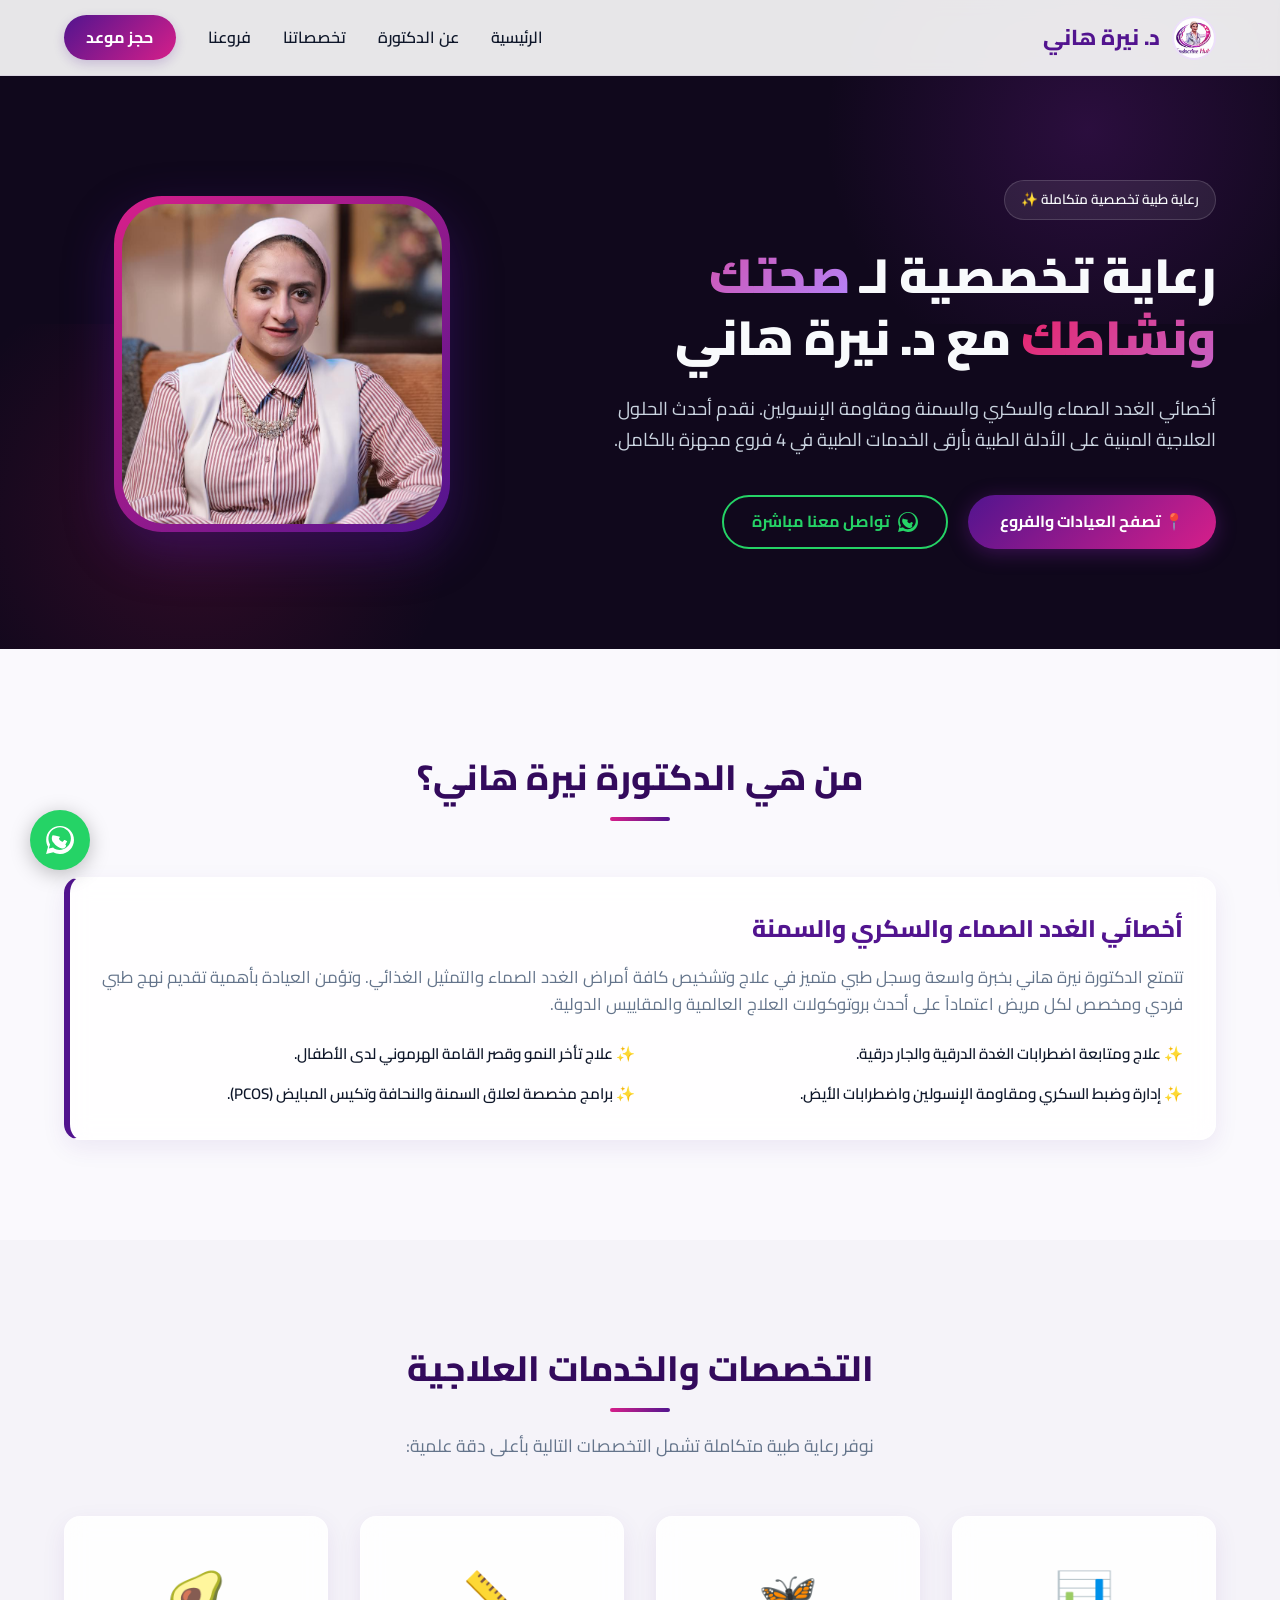
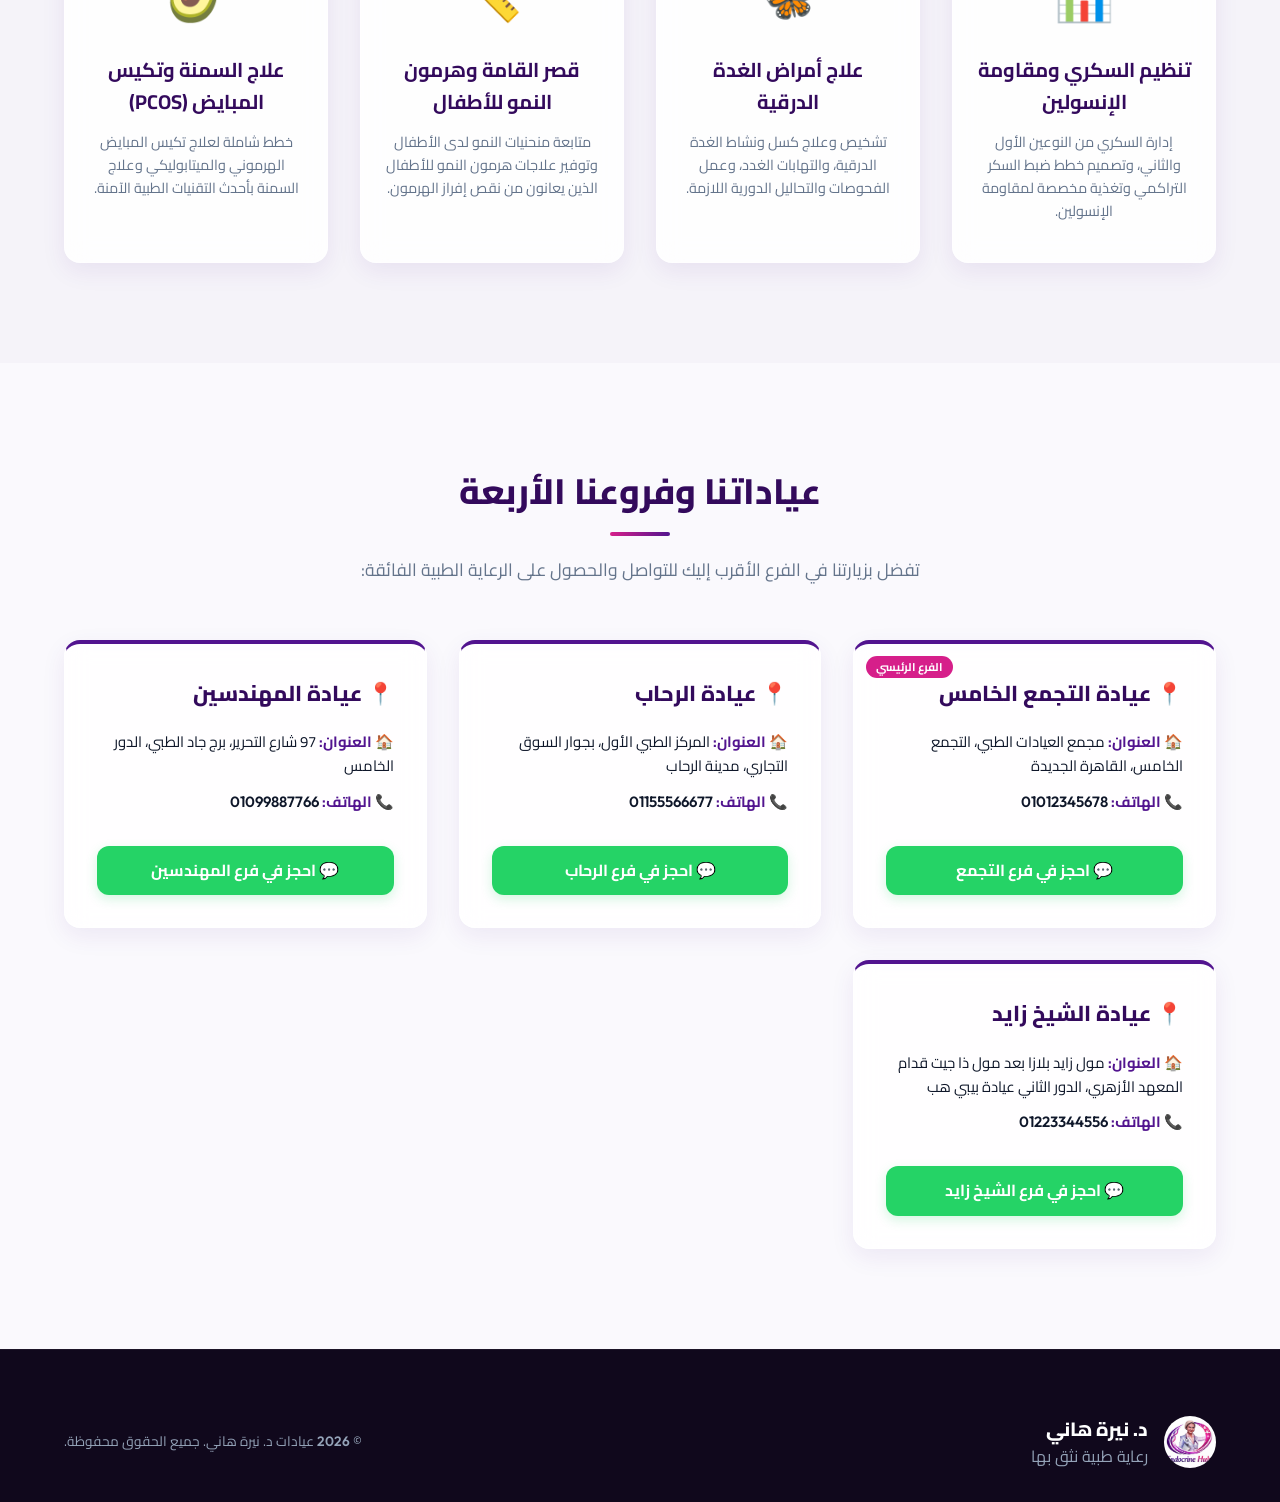
==== commit 28a8e337: "fix: add 5th floor to Dokki clinic address" ====
--- a/index.html
+++ b/index.html
@@ -136,7 +136,7 @@
         "telephone": "+201005218186",
         "address": {
           "@type": "PostalAddress",
-          "streetAddress": "97 شارع التحرير، برج جاد الطبي",
+          "streetAddress": "97 شارع التحرير، برج جاد الطبي، الدور الخامس",
           "addressLocality": "Dokki",
           "addressRegion": "Giza",
           "addressCountry": "EG"
@@ -312,7 +312,7 @@
         <div class="branch-card glass-card">
           <h3>📍 عيادة المهندسين</h3>
           <div class="branch-details">
-            <p><strong>🏠 العنوان:</strong> 97 شارع التحرير، برج جاد الطبي</p>
+            <p><strong>🏠 العنوان:</strong> 97 شارع التحرير، برج جاد الطبي، الدور الخامس</p>
             <p><strong>📞 الهاتف:</strong> <span class="digit-font">01099887766</span></p>
           </div>
           <a href="https://wa.me/201099887766?text=%D9%85%D8%B1%D8%AD%D8%A8%D8%A7%D9%8B%2C%20%D8%A3%D8%B1%D9%8A%D8%AF%20%D8%AD%D8%AC%D8%B2%20%D9%85%D9%88%D8%B9%D8%A5%20%D9%81%D9%8A%20%D9%81%D8%B1%D8%B9%20%D8%A7%D9%84%D9%85%D9%87%D9%86%D8%AF%D8%B3%D9%8A%D9%86" target="_blank" class="btn-branch-whatsapp">
